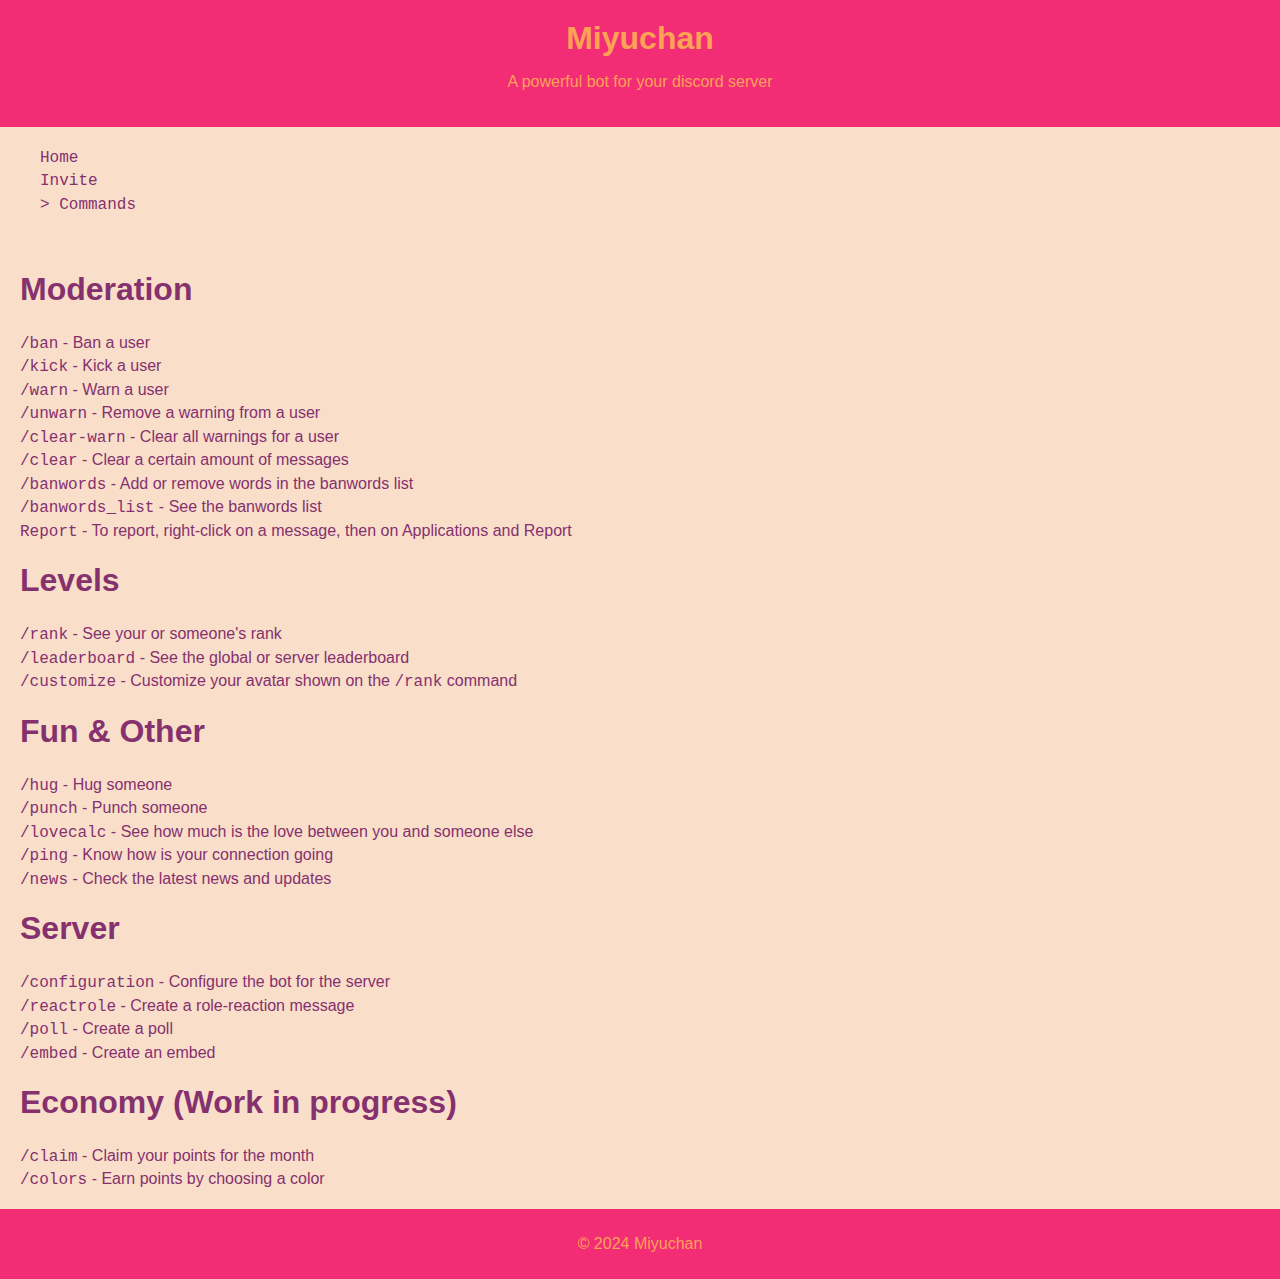
==== commands.html @ 051b9095 "Add files via upload" ====
<!DOCTYPE html>
<html lang="en">
<head>
    <meta charset="UTF-8">
    <meta name="viewport" content="width=device-width, initial-scale=1.0">
    <link rel="icon" type="image/x-icon" href="miyuchan.png">
    <link rel="stylesheet" href="../css/index.css">
    <link rel="stylesheet" href="../css/commands.css">
    <title>Miyuchan > Commands</title>
</head>
<body>
    <header>
        <h1>Miyuchan</h1>
        <p>A powerful bot for your discord server</p>
    </header>

    <nav>
        <ul>
            <li><a href="https://miyu-ch.github.io/"><code>Home</code></a></li>
            <li><a href="https://miyu-ch.github.io/invite"><code>Invite</code></a></li>
            <li><a href="https://miyu-ch.github.io/commands"><code>> Commands</code></a></li>
        </ul>
    </nav>

    <main>
        <section id="home">
            <h1>Moderation</h1>
            <li><code>/ban</code> - Ban a user</li>
            <li><code>/kick</code> - Kick a user</li>
            <li><code>/warn</code> - Warn a user</li>
            <li><code>/unwarn</code> - Remove a warning from a user</li>
            <li><code>/clear-warn</code> - Clear all warnings for a user</li>
            <li><code>/clear</code> - Clear a certain amount of messages</li>
            <li><code>/banwords</code> - Add or remove words in the banwords list</li>
            <li><code>/banwords_list</code> - See the banwords list</li>
            <li><code>Report</code> - To report, right-click on a message, then on Applications and Report</li>
        </section>

        <section id="home">
            <h1>Levels</h1>
            <li><code>/rank</code> - See your or someone's rank</li>
            <li><code>/leaderboard</code> - See the global or server leaderboard</li>
            <li><code>/customize</code> - Customize your avatar shown on the <code>/rank</code> command</li>
        </section>

        <section id="home">
            <h1>Fun & Other</h1>
            <li><code>/hug</code> - Hug someone</li>
            <li><code>/punch</code> - Punch someone</li>
            <li><code>/lovecalc</code> - See how much is the love between you and someone else</li>
            <li><code>/ping</code> - Know how is your connection going</li>
            <li><code>/news</code> - Check the latest news and updates</li>
        </section>

        <section id="home">
            <h1>Server</h1>
            <li><code>/configuration</code> - Configure the bot for the server</li>
            <li><code>/reactrole</code> - Create a role-reaction message</li>
            <li><code>/poll</code> - Create a poll</li>
            <li><code>/embed</code> - Create an embed</li>
        </section>
        
        <section id="home">
            <h1>Economy (Work in progress)</h1>
            <li><code>/claim</code> - Claim your points for the month</li>
            <li><code>/colors</code> - Earn points by choosing a color</li>
        </section>

        
    </main>

    <footer>
        <p>&copy; 2024 Miyuchan</p>
    </footer>
</body>
</html>
---- css/index.css ----
:root {
    --main: #f32d75;
    --second: #f9deca;
    --text: #85316e;
    --secondtext: #fba255;
    font-size: 16px;
}

* {
    list-style-type: none;
    text-decoration: none;
}
li {
    padding-top: 0.5vh;
}

a {
    color: inherit;

}

body {
    margin: 0;
    padding: 0;
    font-family: 'Arial', sans-serif;
    background-color: var(--second);
    color: var(--text);
    
}

header {
    background-color: var(--main);
    color: var(--secondtext);
    padding: 20px;
    text-align: center;
}

header h1 {
    margin: 0;
}

main {
    padding: 20px;
}

footer {
    background-color: var(--main);
    color: var(--secondtext);
    text-align: center;
    padding: 10px;
}
a {
    transition: 0.2s;
}

a:hover {
    color: var(--main);
}
#here {
    text-decoration: underline 1px;
    text-underline-offset: 0.2vh;
}
---- css/commands.css ----
:root {
    --main: #f32d75;
}
*{
    cursor: default;
}
#home > li {
    transition: 0.2s;
}

#home > li:hover {
    color: var(--main);
}
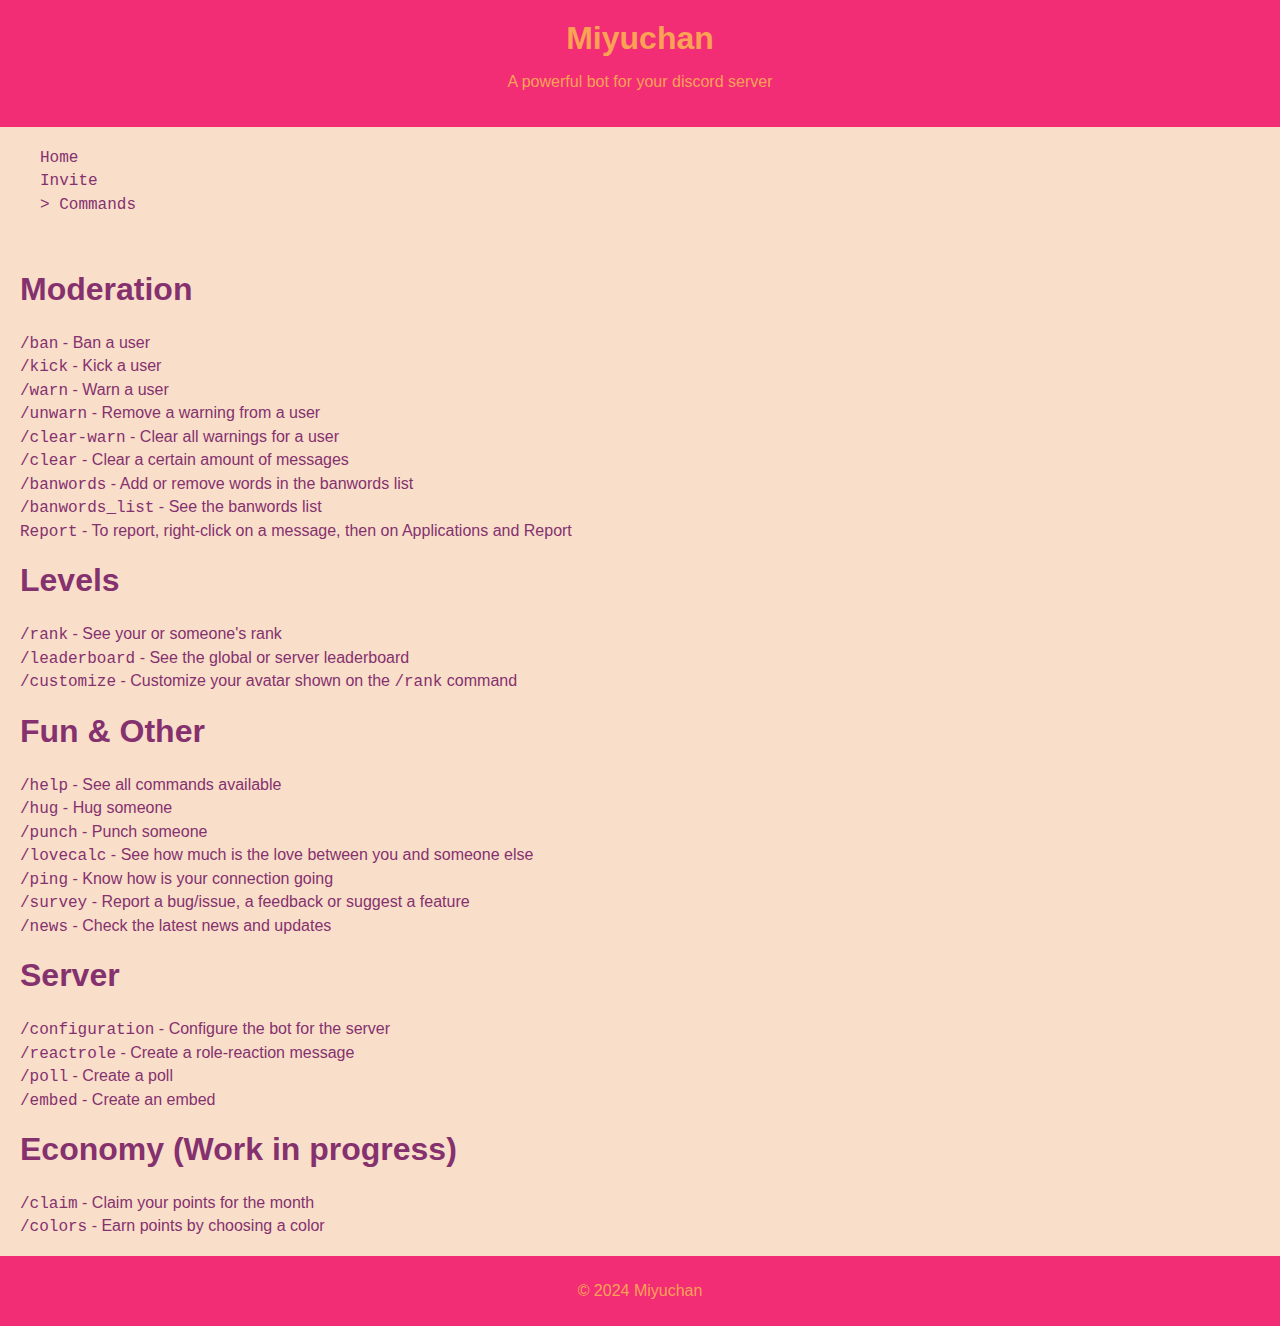
==== commit db7ffc64: "Update commands.html" ====
--- a/commands.html
+++ b/commands.html
@@ -45,10 +45,12 @@
 
         <section id="home">
             <h1>Fun & Other</h1>
+            <li><code>/help</code> - See all commands available</li>
             <li><code>/hug</code> - Hug someone</li>
             <li><code>/punch</code> - Punch someone</li>
             <li><code>/lovecalc</code> - See how much is the love between you and someone else</li>
             <li><code>/ping</code> - Know how is your connection going</li>
+            <li><code>/survey</code> - Report a bug/issue, a feedback or suggest a feature</li>
             <li><code>/news</code> - Check the latest news and updates</li>
         </section>
 
--- a/css/commands.css
+++ b/css/commands.css
@@ -1,7 +1,7 @@
 :root {
     --main: #f32d75;
 }
-*{
+#home {
     cursor: default;
 }
 #home > li {
@@ -10,4 +10,4 @@
 
 #home > li:hover {
     color: var(--main);
-}+}
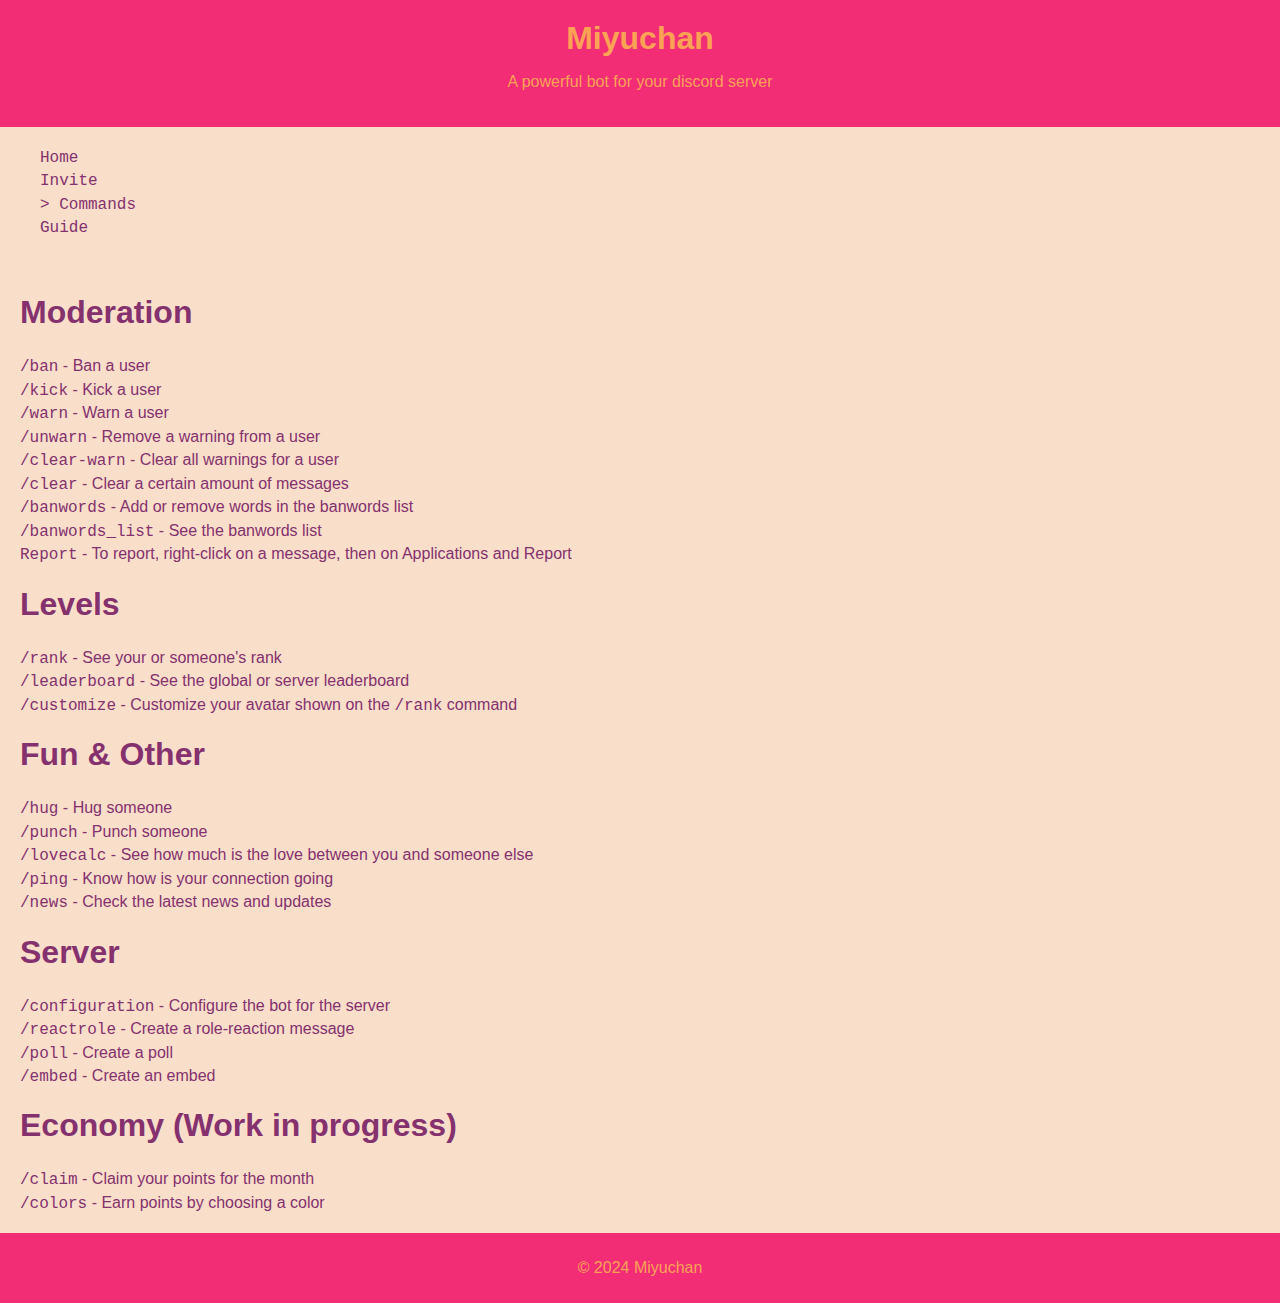
==== commit 39106ac9: "Add files via upload" ====
--- a/commands.html
+++ b/commands.html
@@ -19,6 +19,7 @@
             <li><a href="https://miyu-ch.github.io/"><code>Home</code></a></li>
             <li><a href="https://miyu-ch.github.io/invite"><code>Invite</code></a></li>
             <li><a href="https://miyu-ch.github.io/commands"><code>> Commands</code></a></li>
+            <li><a href="https://miyu-ch.github.io/guide"><code>Guide</code></a></li>
         </ul>
     </nav>
 
@@ -45,12 +46,10 @@
 
         <section id="home">
             <h1>Fun & Other</h1>
-            <li><code>/help</code> - See all commands available</li>
             <li><code>/hug</code> - Hug someone</li>
             <li><code>/punch</code> - Punch someone</li>
             <li><code>/lovecalc</code> - See how much is the love between you and someone else</li>
             <li><code>/ping</code> - Know how is your connection going</li>
-            <li><code>/survey</code> - Report a bug/issue, a feedback or suggest a feature</li>
             <li><code>/news</code> - Check the latest news and updates</li>
         </section>
 
--- a/css/index.css
+++ b/css/index.css
@@ -4,6 +4,19 @@
     --text: #85316e;
     --secondtext: #fba255;
     font-size: 16px;
+}
+
+body::-webkit-scrollbar
+{
+    width: 0.25rem;
+}
+body::-webkit-scrollbar-track
+{
+    background: var(--secondtext);
+}
+body::-webkit-scrollbar-thumb
+{
+    background: var(--main);
 }
 
 * {
--- a/css/commands.css
+++ b/css/commands.css
@@ -1,7 +1,7 @@
 :root {
     --main: #f32d75;
 }
-#home {
+*{
     cursor: default;
 }
 #home > li {
@@ -10,4 +10,4 @@
 
 #home > li:hover {
     color: var(--main);
-}
+}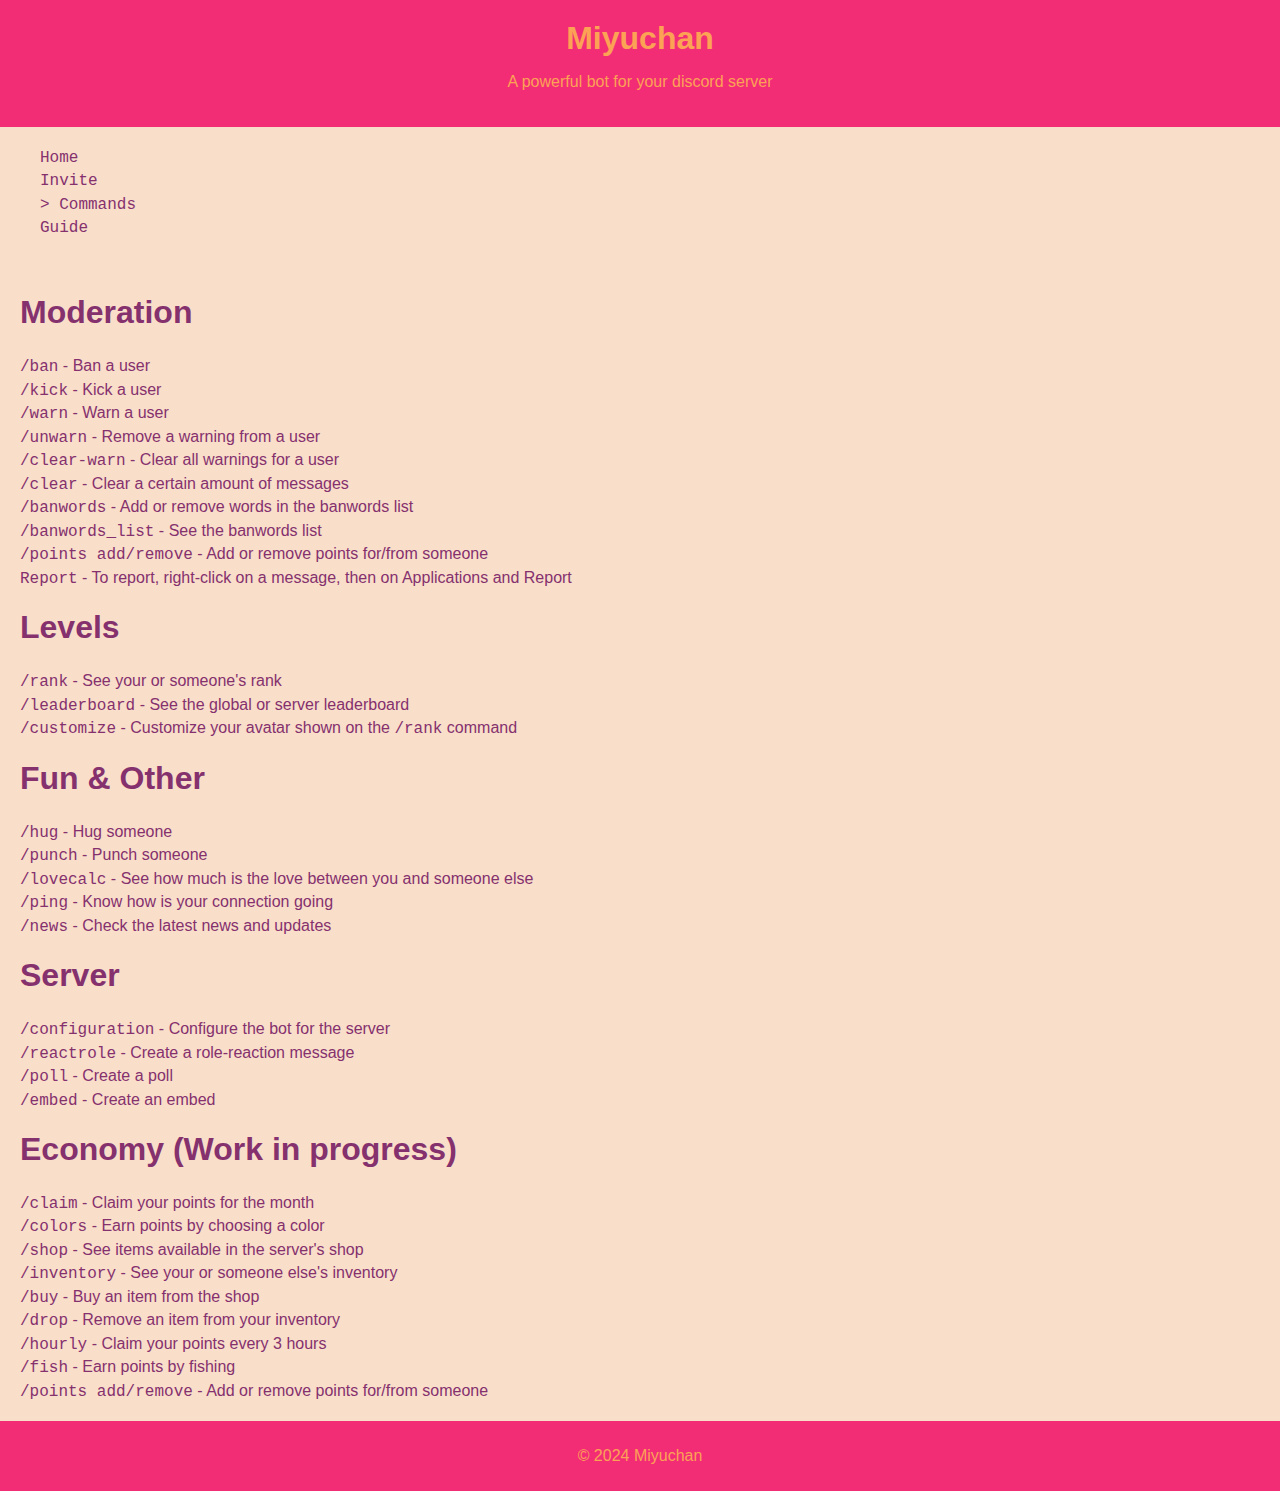
==== commit 2333eced: "Add files via upload" ====
--- a/commands.html
+++ b/commands.html
@@ -34,6 +34,7 @@
             <li><code>/clear</code> - Clear a certain amount of messages</li>
             <li><code>/banwords</code> - Add or remove words in the banwords list</li>
             <li><code>/banwords_list</code> - See the banwords list</li>
+            <li><code>/points add/remove</code> - Add or remove points for/from someone</li>
             <li><code>Report</code> - To report, right-click on a message, then on Applications and Report</li>
         </section>
 
@@ -65,6 +66,14 @@
             <h1>Economy (Work in progress)</h1>
             <li><code>/claim</code> - Claim your points for the month</li>
             <li><code>/colors</code> - Earn points by choosing a color</li>
+            <li><code>/shop</code> - See items available in the server's shop</li>
+            <li><code>/inventory</code> - See your or someone else's inventory</li>
+            <li><code>/buy</code> - Buy an item from the shop</li>
+            <li><code>/drop</code> - Remove an item from your inventory</li>
+            <li><code>/hourly</code> - Claim your points every 3 hours</li>
+            <li><code>/fish</code> - Earn points by fishing</li>
+            <li><code>/points add/remove</code> - Add or remove points for/from someone</li>
+            
         </section>
 
         
